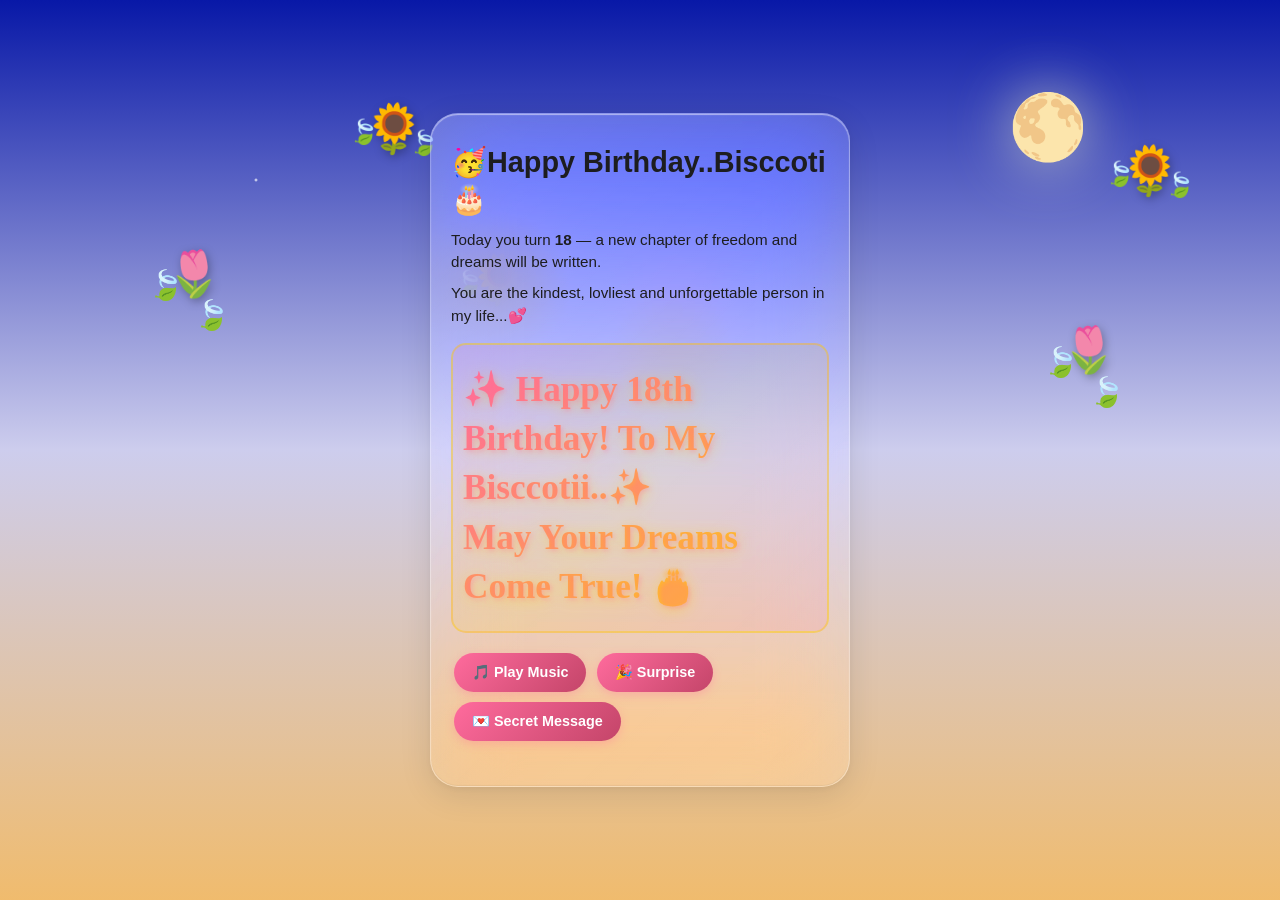
==== index.html @ 406bc532 "😍" ====
<!DOCTYPE html>
<html lang="en">
<head>
  <meta charset="UTF-8" />
  <meta name="viewport" content="width=device-width, initial-scale=1.0" />
  <title>Happy 18th Birthday 💖</title>
  <link rel="stylesheet" href="styles.css">
</head>
<body>

  <audio id="music" loop>
    <source src="Ek Ka Nam Sinu Ringtone Download - MobCup.Com.Co.mp3" type="audio/mpeg">
  </audio>

  <div class="card">
    <h1>🥳Happy Birthday..Bisccoti🎂</h1>

    <p>Today you turn <strong>18</strong> — a new chapter of freedom and dreams will be written.</p>
    <p>You are the kindest, lovliest and unforgettable person in my life...💕</p>

    <div class="slideshow">
      <h2 class="birthday-message">✨ Happy 18th Birthday! To My Bisccotii..✨<br>May Your Dreams Come True! 🎂</h2>
    </div>

    <div>
      <button onclick="playMusic()">🎵 Play Music</button>
      <button onclick="showSurprise()">🎉 Surprise</button>
      <button onclick="revealSecret()">💌 Secret Message </button>
    </div>
    <footer></footer>
    <div class="secret" id="secretMsg">
     
      
      <strong>Happy Birthday!</strong> uss insaan ko... jo Mere liye puuri duniya jaisi hai,
      and i can't explain this in words.
      <br><br>
      Ki mai kitna <strong>Sukrguzaar</strong> hun,ki wo meri zindagi mai ayi.
      <br><br>
      <strong>Thank You For Being The Reason Behind My Smiles..🤗</strong>
      <br>
      <strong>THANK YOU,</strong> mujhe samajhne k liye,jaise koi aur nahi samajh paaya...
      <br><br>
      Aur haar haal mein mere saath khade rehne k liye... <strong>THANK YOU🥰</strong>
      <br><br>
      <strong>Paata hai...? Tu mere liye ..</strong> universe ka blessing si hai..🌟
      <br>
      <strong>Ek proof..ki, miracles to happen.</strong>
      <br><br>
      And i'll alwyas be grateful for the day'
      <br>
      Jab hum dono ka accidentally chatting start hua,
      <br>
      aur usse v jyada is baat k liye ki... 
      <br>
      <strong>Hum Rukk Gaye , Hum Saath Rahe.</strong>
      <br><br>
      <strong>Toh...aaj ka din sirf Tumhara hai.</strong>
      <br>
      Uss khoobsurat insaan ka....jo, mere har din ko thoda aur behetar banata hai...
      <br><br>
      <strong>Apni choti choti sararaat bhare harkaton se..</strong>
      <br>
      <strong>Galti hone par samjhate hue... </strong>
      <br><br>
      Have The Most 😉 Amazing Birthday..🍮
      <br>
      Cause You Deserve Nothing Less🤗🥰
      <br><br>
      <blockquote>
           <strong>"Life is better with a best friend who is just as weird as you are.😁"</strong> 
        </blockquote>
      <h3>Why You're The Best For Me:</h3>
            <ul>
                <li><strong>Paagalpan:</strong> 100%</li>
                <li><strong>Chaos Level:</strong> Maximum</li>
                <li><strong>Vibe:</strong> Full with confusion 😂😂</li>
            </ul>
            <p><strong>🎈🎊✨🎉IT'S PARTY TIME......🎉✨🎊🎈</strong></p>
        <button type="button" onclick="alert('You are now comitted to arrange a Party (regards for Birthday) for me or us here also..!😁 ')">Click for Birthday Party!</button>
        <br>
        <button><a href="special.html">At last!💌</a></button>
        

      

    
  </div>

  <script src="script.js"></script>
</body>
</html>
---- styles.css ----
* {
      box-sizing: border-box;
    }

    @import url('https://fonts.googleapis.com/css2?family=Pacifico&family=Dancing+Script:wght@700&display=swap');

    body {
      margin: 0;
      font-family: Arial, Helvetica, sans-serif;
      min-height: 100vh;
      overflow-x: hidden;
      overflow-y: auto;
      display: flex;
      align-items: center;
      justify-content: center;
      background: linear-gradient(to bottom, #0818a7, #b3b3e4a8, #e68f0e9a);
      position: relative;
    }

    body::before {
  content: '🌕';
  position: fixed;
  top: 10%;
  right: 15%;
  font-size: 4rem;
  filter: drop-shadow(0 0 30px rgba(255, 255, 200, 0.6));
  animation: float-moon 6s ease-in-out infinite;
  pointer-events: none;
  z-index: 1;
}

@keyframes float-moon {
  0%, 100% { transform: translateY(0px) rotate(-15deg); }
  50% { transform: translateY(-20px) rotate(-15deg); }
}

    body::after {
  content: '';
  position: fixed;
  top: 0;
  left: 0;
  right: 0;
  bottom: 0;
  background-image: 
    radial-gradient(2px 2px at 10% 10%, white, transparent);
  background-size: 200% 200%;
  background-position: 0 0;
  animation: twinkle-stars 4s ease-in-out infinite;
  pointer-events: none;
  z-index: 1;
}

@keyframes twinkle-stars {
  0%, 100% { opacity: 1; }
  50% { opacity: 0.5; }
}

    .flower {
      position: fixed;
      z-index: 2;
      pointer-events: none;
      display: flex;
      flex-direction: column;
      align-items: center;
    }

    .flower-bloom {
      animation: sway 3s ease-in-out infinite, gentle-bloom 2s ease-out;
    }

    @keyframes sway {
      0%, 100% { transform: rotate(0deg); }
      25% { transform: rotate(-2deg); }
      75% { transform: rotate(2deg); }
    }

    @keyframes gentle-bloom {
      0% { transform: scale(0) rotate(-45deg); opacity: 0; }
      50% { transform: scale(1.1) rotate(5deg); }
      100% { transform: scale(1) rotate(0deg); opacity: 1; }
    }

    .sunflower-head {
      font-size: 3rem;
      filter: drop-shadow(2px 3px 5px rgba(0,0,0,0.3));
      position: relative;
    }

    .sunflower-stem {
      width: 4px;
      height: 18px;
      background: linear-gradient(to bottom, #2d5016, #4a7c28);
      border-radius: 2px;
      position: relative;
      box-shadow: 1px 0 3px rgba(0,0,0,0.2);
    }

    .sunflower-leaf {
      position: absolute;
      font-size: 1.5rem;
      animation: leaf-sway 3s ease-in-out infinite;
    }

    .sunflower-leaf.left {
      left: -15px;
      top: 30%;
      transform-origin: right center;
    }

    .sunflower-leaf.right {
      right: -15px;
      top: 50%;
      transform-origin: left center;
    }

    @keyframes leaf-sway {
      0%, 100% { transform: rotate(0deg); }
      50% { transform: rotate(-5deg); }
    }

    .tulip-head {
      font-size: 2.8rem;
      filter: drop-shadow(2px 3px 5px rgba(0,0,0,0.3));
    } 

    .tulip-stem {
      width: 3px;
      height: 17px;
      background: linear-gradient(to bottom, #2d5016, #4a7c28);
      border-radius: 2px;
      box-shadow: 1px 0 3px rgba(0,0,0,0.2);
    }

    .tulip-leaf {
      position: absolute;
      font-size: 1.8rem;
      animation: leaf-sway 3.5s ease-in-out infinite;
    }

    .tulip-leaf.left {
      left: -18px;
      top: 40%;
      transform-origin: right center;
    }

    .tulip-leaf.right {
      right: -18px;
      top: 60%;
      transform-origin: left center;
      color: white;
      text-align: center;
      padding: 20px 10px;
    }

    /* Generate flowers dynamically */
    @keyframes float-up {
      0% { transform: translateY(100vh) rotate(0deg); }
      100% { transform: translateY(-20vh) rotate(360deg); }
    }

   .card {
      background: linear-gradient(135deg, 
        rgba(255, 255, 255, 0.25) 0%,
        rgba(255, 255, 255, 0.15) 50%,
        rgba(255, 255, 255, 0.2) 100%);
      backdrop-filter: blur(40px) saturate(180%);
      -webkit-backdrop-filter: blur(40px) saturate(180%);
      border: 1px solid rgba(255, 255, 255, 0.3);
      border-radius: 28px;
      padding: 25px 20px;
      width: 100%;
      max-width: 420px;
      box-shadow: 
        0 8px 32px rgba(0, 0, 0, 0.1),
        0 2px 8px rgba(0, 0, 0, 0.05),
        inset 0 1px 1px rgba(255, 255, 255, 0.5),
        inset 0 -1px 1px rgba(0, 0, 0, 0.05);
      animation: float 4s ease-in-out infinite;
      position: relative;
      z-index: 10;
      margin: 20px auto;
      color: #1d1d1f;
    }

    @keyframes float {
      0%,100% { transform: translateY(0); }
      50% { transform: translateY(-10px); }
    }

    h1 {
      font-size: 1.8rem;
      margin: 5px 0 10px 0;
      animation: pulse 2s infinite;
      line-height: 1.3;
    }

    @keyframes pulse {
      0% { transform: scale(1); }
      50% { transform: scale(1.05); }
      100% { transform: scale(1); }
    }

    p {
      font-size: 0.95rem;
      line-height: 1.5;
      margin: 8px 0;
    }

    button {
      padding: 11px 18px;
      border: none;
      border-radius: 25px;
      background: linear-gradient(135deg, #ff6b9d, #c44569);
      color: white;
      font-weight: bold;
      margin: 5px 3px;
      cursor: pointer;
      transition: transform 0.2s;
      font-size: 0.9rem;
      white-space: nowrap;
      box-shadow: 0 3px 10px rgba(255, 107, 157, 0.3);
    }

    button:hover {
      transform: scale(1.1);
      background: linear-gradient(135deg, #ff5582, #b33a5a);
      box-shadow: 0 5px 20px rgba(255, 107, 157, 0.4);
    }

    button:active {
      transform: scale(0.95);
    }

    .slideshow {
      margin: 15px 0;
      padding: 20px 10px;
      background: linear-gradient(135deg, #ff6b9d20, #ffd70020, #ff6b9d20);
      border-radius: 15px;
      border: 2px solid rgba(255, 200, 0, 0.4);
    }

    .birthday-message {
      font-family: 'Pacifico', cursive;
      font-size: 2.2rem;
      background: linear-gradient(135deg, #ff6b9d, #ffd700, #ff1493, #ff6b9d);
      background-size: 300% 300%;
      -webkit-background-clip: text;
      -webkit-text-fill-color: transparent;
      background-clip: text;
      animation: gradient-shift 3s ease infinite, float-text 3s ease-in-out infinite;
      text-shadow: 2px 2px 4px rgba(255, 107, 157, 0.3);
      line-height: 1.4;
      margin: 0;
      filter: drop-shadow(0 2px 8px rgba(255, 215, 0, 0.4));
    }

    @keyframes gradient-shift {
      0%, 100% { background-position: 0% 50%; }
      50% { background-position: 100% 50%; }
    }

    @keyframes float-text {
      0%, 100% { transform: translateY(0px); }
      50% { transform: translateY(-5px); }
    }

    .slideshow img {
      width: 100%;
      height: 100%;
      object-fit: cover;
    }

    .secret {
      display: none;
      margin-top: 12px;
      padding: 15px 12px;
      background: rgba(255, 255, 255, 0.7);
      border-radius: 10px;
      border: 2px solid rgba(255, 200, 0, 0.4);
      color: #2c3e50;
      font-size: 0.9rem;
      line-height: 1.7;
      max-height: none;
      overflow: visible;
      text-align: left;
    }

    .secret-photo {
      width: 100%;
      max-width: 300px;
      height: auto;
      border-radius: 12px;
      margin: 15px auto 10px auto;
      display: block;
      border: 3px solid rgba(255, 200, 0, 0.5);
      box-shadow: 0 5px 15px rgba(0, 0, 0, 0.2);
    }

    footer {
      margin-top: 15px;
      font-size: 0.85rem;
      opacity: 0.9;
    }

    /* Fireworks Styles */
    .rocket {
      position: fixed;
      width: 4px;
      height: 15px;
      background: linear-gradient(to bottom, #fff, #ff6b35);
      border-radius: 2px;
      box-shadow: 0 0 10px #ff6b35;
      z-index: 5;
      pointer-events: none;
    }

    .trail {
      position: fixed;
      width: 3px;
      height: 3px;
      background: radial-gradient(circle, #ffaa00, transparent);
      border-radius: 50%;
      animation: fadeTrail 0.5s ease-out forwards;
      z-index: 5;
      pointer-events: none;
    }

    @keyframes fadeTrail {
      from { opacity: 1; transform: scale(1); }
      to { opacity: 0; transform: scale(0.3); }
    }

    .firework {
      position: fixed;
      width: 5px;
      height: 5px;
      border-radius: 50%;
      pointer-events: none;
      z-index: 5;
    }

    .spark {
      position: fixed;
      width: 3px;
      height: 3px;
      background: white;
      border-radius: 50%;
      box-shadow: 0 0 6px currentColor;
      z-index: 5;
      pointer-events: none;
    }

    @keyframes explode {
      0% {
        transform: translate(0, 0) scale(1);
        opacity: 1;
      }
      50% {
        opacity: 1;
      }
      100% {
        transform: translate(
          calc(var(--dx) * 80px),
          calc(var(--dy) * 80px + 40px)
        ) scale(0.1);
        opacity: 0;
      }
    }

    @keyframes flash {
      0% {
        transform: scale(0);
        opacity: 1;
      }
      20% {
        transform: scale(1.5);
        opacity: 0.8;
      }
      100% {
        transform: scale(3);
        opacity: 0;
      }
    }

    .flash {
      position: fixed;
      width: 100px;
      height: 100px;
      border-radius: 50%;
      background: radial-gradient(circle, rgba(255,255,255,0.8), transparent);
      animation: flash 0.4s ease-out forwards;
      pointer-events: none;
      z-index: 5;
    }

    /* Mobile optimizations */
    @media (max-width: 480px) {
      .card {
        max-width: 98%;
        padding: 18px 12px;
      }

      h1 {
        font-size: 1.6rem;
      }

      p {
        font-size: 0.88rem;
      }

      button {
        padding: 10px 15px;
        font-size: 0.85rem;
        margin: 4px 2px;
      }

      .slideshow {
        padding: 15px 8px;
      }

      .birthday-message {
        font-size: 1.8rem;
      }

      .slideshow {
        height: 180px;
      }

      .secret {
        font-size: 0.85rem;
        padding: 10px;
      }
    }

    @media (max-width: 360px) {
      .card {
        padding: 15px 10px;
      }

      h1 {
        font-size: 1.4rem;
      }

      p {
        font-size: 0.82rem;
      }

      button {
        padding: 9px 12px;
        font-size: 0.8rem;
        margin: 4px 2px;
      }

      .slideshow {
        height: 160px;
      }

      .birthday-message {
        font-size: 1.5rem;
      }

      .secret {
        font-size: 0.8rem;
      }
    }

    @media (min-width: 481px) {
      .card {
        max-width: 420px;
      }
    }
    footer{
      text-align: center;
    }
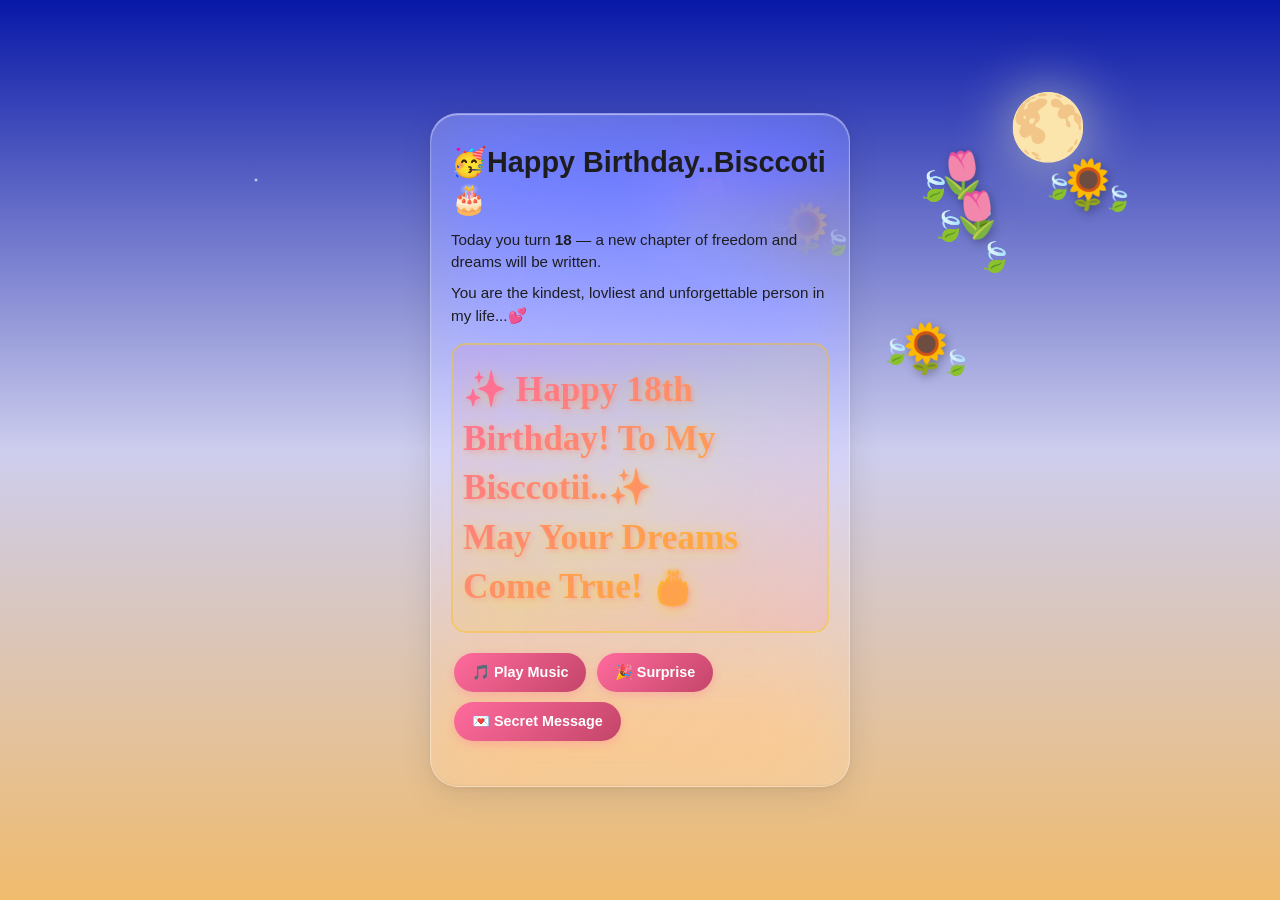
==== commit 229e36bf: "ll" ====
--- a/index.html
+++ b/index.html
@@ -9,7 +9,7 @@
 <body>
 
   <audio id="music" loop>
-    <source src="Ek Ka Nam Sinu Ringtone Download - MobCup.Com.Co.mp3" type="audio/mpeg">
+    <source src="song (online-audio-converter.com).mp3" type="audio/mpeg">
   </audio>
 
   <div class="card">
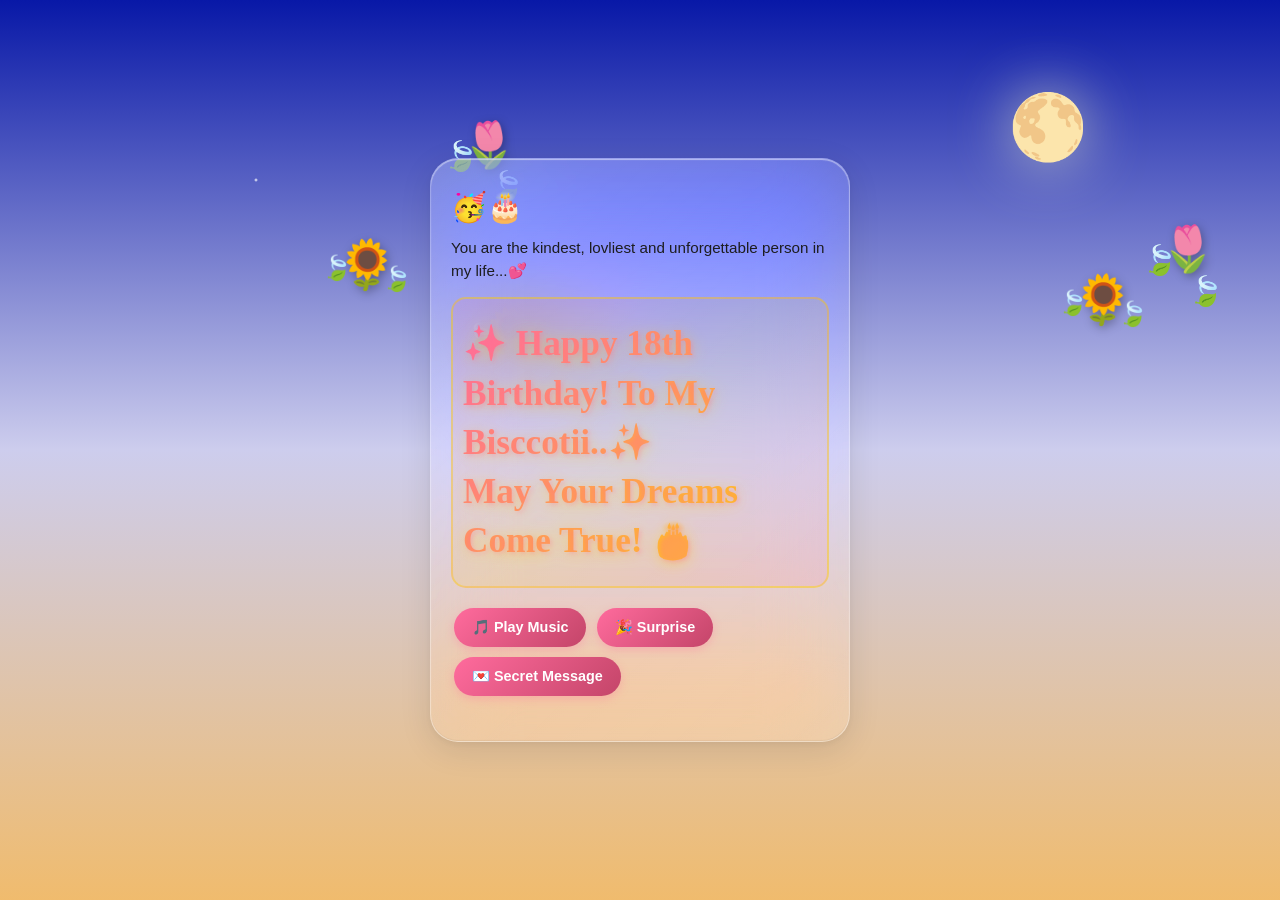
==== commit fbcaadfb: "pkt" ====
--- a/index.html
+++ b/index.html
@@ -3,7 +3,7 @@
 <head>
   <meta charset="UTF-8" />
   <meta name="viewport" content="width=device-width, initial-scale=1.0" />
-  <title>Happy 18th Birthday 💖</title>
+  <title>Happy  💖</title>
   <link rel="stylesheet" href="styles.css">
 </head>
 <body>
@@ -13,9 +13,9 @@
   </audio>
 
   <div class="card">
-    <h1>🥳Happy Birthday..Bisccoti🎂</h1>
+    <h1>🥳🎂</h1>
 
-    <p>Today you turn <strong>18</strong> — a new chapter of freedom and dreams will be written.</p>
+
     <p>You are the kindest, lovliest and unforgettable person in my life...💕</p>
 
     <div class="slideshow">
@@ -31,7 +31,7 @@
     <div class="secret" id="secretMsg">
      
       
-      <strong>Happy Birthday!</strong> uss insaan ko... jo Mere liye puuri duniya jaisi hai,
+      <strong>uss insaan ko !</strong> ... jo Mere liye puuri duniya jaisi hai,
       and i can't explain this in words.
       <br><br>
       Ki mai kitna <strong>Sukrguzaar</strong> hun,ki wo meri zindagi mai ayi.
@@ -48,7 +48,7 @@
       <br><br>
       And i'll alwyas be grateful for the day'
       <br>
-      Jab hum dono ka accidentally chatting start hua,
+      Jab hum dono ka chatting start hua,
       <br>
       aur usse v jyada is baat k liye ki... 
       <br>
@@ -67,7 +67,7 @@
       Cause You Deserve Nothing Less🤗🥰
       <br><br>
       <blockquote>
-           <strong>"Life is better with a best friend who is just as weird as you are.😁"</strong> 
+           <strong>"Life is better with a special friend who is just as weird as you are.😁"</strong> 
         </blockquote>
       <h3>Why You're The Best For Me:</h3>
             <ul>
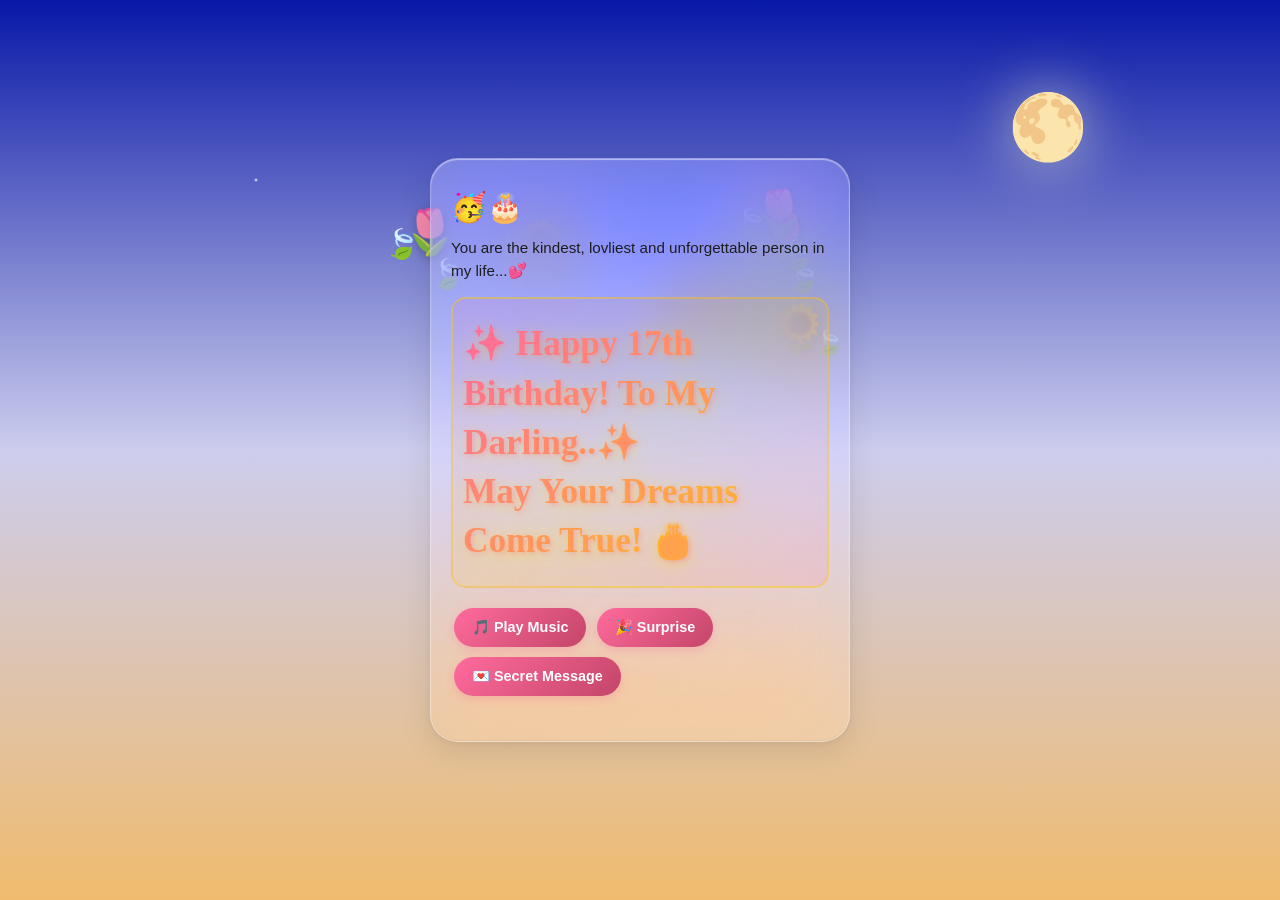
==== commit b9739132: "Update index.html" ====
--- a/index.html
+++ b/index.html
@@ -3,7 +3,7 @@
 <head>
   <meta charset="UTF-8" />
   <meta name="viewport" content="width=device-width, initial-scale=1.0" />
-  <title>Happy  💖</title>
+  <title>KHIROD JAAN...💖</title>
   <link rel="stylesheet" href="styles.css">
 </head>
 <body>
@@ -19,7 +19,7 @@
     <p>You are the kindest, lovliest and unforgettable person in my life...💕</p>
 
     <div class="slideshow">
-      <h2 class="birthday-message">✨ Happy 18th Birthday! To My Bisccotii..✨<br>May Your Dreams Come True! 🎂</h2>
+      <h2 class="birthday-message">✨ Happy 17th Birthday! To My Darling..✨<br>May Your Dreams Come True! 🎂</h2>
     </div>
 
     <div>
@@ -31,44 +31,90 @@
     <div class="secret" id="secretMsg">
      
       
-      <strong>uss insaan ko !</strong> ... jo Mere liye puuri duniya jaisi hai,
-      and i can't explain this in words.
-      <br><br>
-      Ki mai kitna <strong>Sukrguzaar</strong> hun,ki wo meri zindagi mai ayi.
-      <br><br>
-      <strong>Thank You For Being The Reason Behind My Smiles..🤗</strong>
-      <br>
-      <strong>THANK YOU,</strong> mujhe samajhne k liye,jaise koi aur nahi samajh paaya...
-      <br><br>
-      Aur haar haal mein mere saath khade rehne k liye... <strong>THANK YOU🥰</strong>
-      <br><br>
-      <strong>Paata hai...? Tu mere liye ..</strong> universe ka blessing si hai..🌟
-      <br>
-      <strong>Ek proof..ki, miracles to happen.</strong>
-      <br><br>
-      And i'll alwyas be grateful for the day'
-      <br>
-      Jab hum dono ka chatting start hua,
-      <br>
-      aur usse v jyada is baat k liye ki... 
-      <br>
-      <strong>Hum Rukk Gaye , Hum Saath Rahe.</strong>
-      <br><br>
-      <strong>Toh...aaj ka din sirf Tumhara hai.</strong>
-      <br>
-      Uss khoobsurat insaan ka....jo, mere har din ko thoda aur behetar banata hai...
-      <br><br>
-      <strong>Apni choti choti sararaat bhare harkaton se..</strong>
-      <br>
-      <strong>Galti hone par samjhate hue... </strong>
-      <br><br>
-      Have The Most 😉 Amazing Birthday..🍮
-      <br>
-      Cause You Deserve Nothing Less🤗🥰
-      <br><br>
-      <blockquote>
-           <strong>"Life is better with a special friend who is just as weird as you are.😁"</strong> 
-        </blockquote>
+     <strong>Uss insaan ko...</strong> 😌
+jo mere liye <strong>puri duniya</strong> jaisi hai... 🌍❤️
+haan haan, wahi insaan... <strong>Jaan Bro</strong> 😭😂
+
+Aur honestly... <strong>mai explain hi nahi kar sakta words mein</strong>
+ki mai kitna <strong>sukrguzaar</strong> hoon ki tu meri life mein aayi... 🥹❤️
+(haan, kabhi kabhi lagta hai universe ne mujhe bina apply kiye hi lifetime membership de di 🤣)
+
+<br>
+
+<strong>Thank You For Being The Reason Behind My Smiles..🤗</strong>
+Aur haan... meri faltu ki hasi ke peeche bhi tera hi haath hai. 😂
+
+<strong>THANK YOU,</strong>
+mujhe samajhne ke liye...
+jabki bhai, kabhi kabhi <strong>mujhe khud nahi samajh aata mai kya kar raha hoon</strong> 😭😂
+
+Har haal mein mere saath khade rehne ke liye... <strong>THANK YOU🥰</strong>
+chahe mai sahi rahun, galat rahun, ya phir full-time nautanki mode mein rahun. 🤡❤️
+
+<br>
+
+<strong>Paata hai...? Tu mere liye...</strong>
+universe ka ek <strong>blessing</strong> si hai... 🌟
+bas thoda sa pagal, thoda sa irritating...
+aur <strong>100% meri favourite.</strong> 😂❤️
+
+<strong>Ek proof...</strong>
+ki <em>miracles toh sach mein happen karte hain.</em>
+kyunki itna amazing insaan meri life mein kaise aa gaya...
+yeh toh NASA ko bhi research karna chahiye. 🚀🤣
+
+<br>
+
+And I'll always be grateful for that day... 🥹
+jab hum dono ki Dosti start hua... 💬❤️
+
+Aur usse bhi zyada grateful is baat ke liye ki...
+
+<strong>Hum Rukk Gaye.
+Hum Saath Rahe. ❤️</strong>
+
+Bich mein kitni bhi bakchodi, arguments, mood swings aur
+“haan theek hai 😒” wale moments aaye...
+fir bhi humne ek dusre ko chhoda nahi. 🫂❤️
+
+<br>
+
+<strong>Toh... aaj ka din sirf TUMHARA hai. 🎂👑</strong>
+
+Uss khoobsurat insaan ka...
+jo mere har din ko thoda aur better banata hai... ❤️
+
+Apni choti-choti <strong>sharaarat bhari harkaton</strong> se... 😏😂
+Mujhe pareshaan karke... 😑
+Phir khud hi mana ke... 🥹
+Aur galti hone par mujhe samjha ke... 😌
+
+Matlab basically... <strong>ek hi insaan mein dost + therapist + teacher + troublemaker sab kuch mil gaya. 🤣❤️</strong>
+
+<br>
+
+<strong>Have The Most 😉 AMAZING Birthday...🎂🥳</strong>
+
+Khush reh, hasta reh, pagalpan karta reh...
+aur haan, <strong>mujhe bhi jhelta reh..</strong> 😂❤️
+
+Cause...
+
+<strong>You Deserve Nothing Less Than All The Happiness In The World. 🤗🥰</strong>
+
+Aur ek baat yaad rakh...
+
+<strong>Tu sirf mera “special person” nahi hai...</strong> <strong>Tu mera favourite headache bhi hai. 😂❤️</strong>
+
+<br>
+
+<blockquote>
+<strong>"Life is better with a special friend who is just as weird as you are...😁  
+Aur meri kismat toh aur bhi better hai, kyunki mujhe TU mili." ❤️</strong>
+</blockquote>
+
+<strong>Happy Birthday, Jaan Bro! 🥹❤️🎂</strong> <strong>Stay weird. Stay cute. Stay mine... bas zyada attitude mat dikhana. 🤣🫶</strong>
+
       <h3>Why You're The Best For Me:</h3>
             <ul>
                 <li><strong>Paagalpan:</strong> 100%</li>
@@ -76,7 +122,7 @@
                 <li><strong>Vibe:</strong> Full with confusion 😂😂</li>
             </ul>
             <p><strong>🎈🎊✨🎉IT'S PARTY TIME......🎉✨🎊🎈</strong></p>
-        <button type="button" onclick="alert('You are now comitted to arrange a Party (regards for Birthday) for me or us here also..!😁 ')">Click for Birthday Party!</button>
+        <button type="button" onclick="alert('You are now comitted to arrange a Party (regards for Birthday) for me or us here also..!😁 Happy Birthday chote..bhai------From:- Piyush😎')">Click for Birthday Party!</button>
         <br>
         <button><a href="special.html">At last!💌</a></button>
         
@@ -88,4 +134,4 @@
 
   <script src="script.js"></script>
 </body>
-</html>+</html>
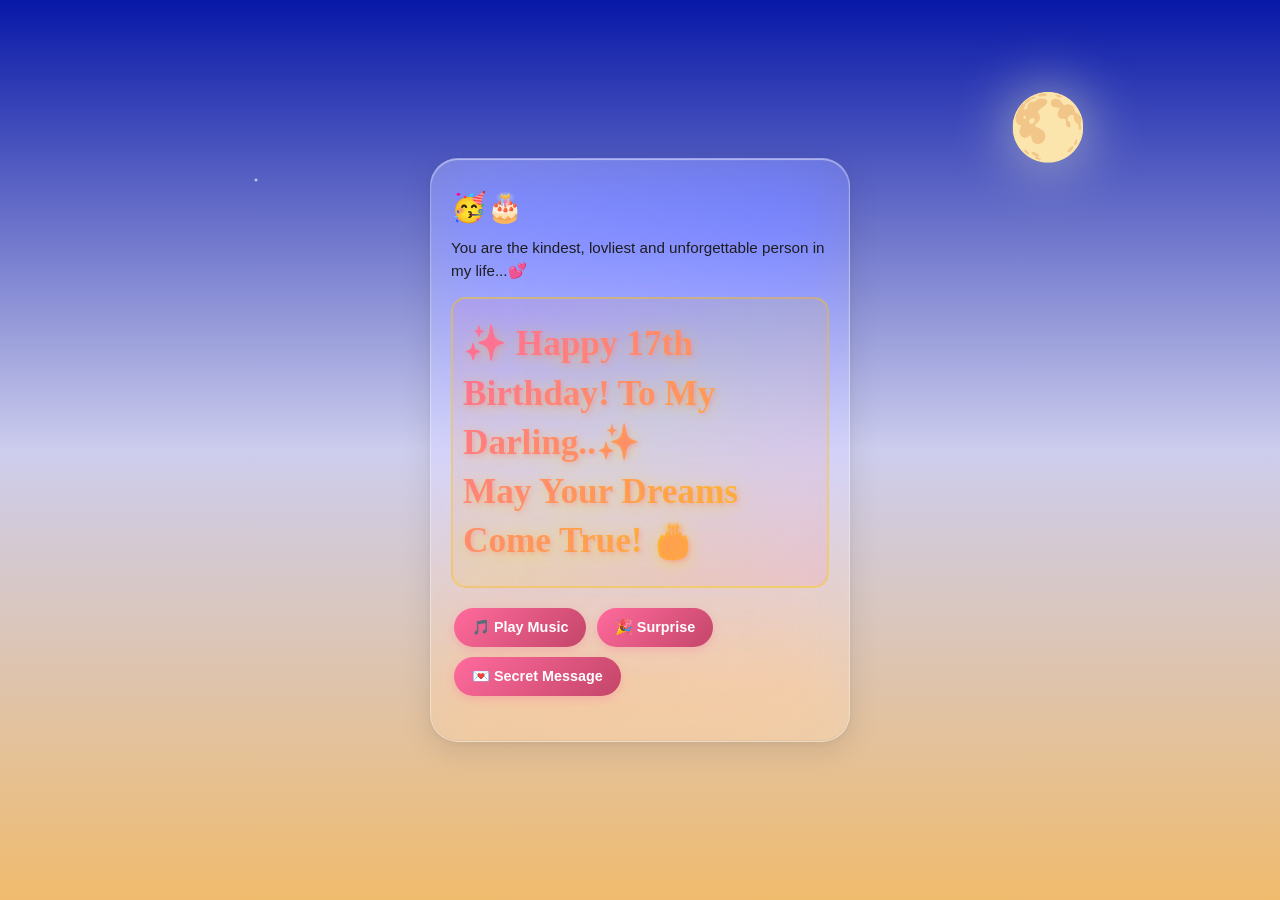
==== commit 6e9701aa: "Update index.html" ====
--- a/index.html
+++ b/index.html
@@ -9,7 +9,7 @@
 <body>
 
   <audio id="music" loop>
-    <source src="song (online-audio-converter.com).mp3" type="audio/mpeg">
+    <source src="teri-aankhon-mein-song-divya-k-darshan-r-neha-k-pearl-v-manan-b-radhika-vinay_i6uzpppn.mp3" type="audio/mpeg">
   </audio>
 
   <div class="card">
--- a/styles.css
+++ b/styles.css
@@ -55,108 +55,9 @@
   50% { opacity: 0.5; }
 }
 
-    .flower {
-      position: fixed;
-      z-index: 2;
-      pointer-events: none;
-      display: flex;
-      flex-direction: column;
-      align-items: center;
-    }
-
-    .flower-bloom {
-      animation: sway 3s ease-in-out infinite, gentle-bloom 2s ease-out;
-    }
-
-    @keyframes sway {
-      0%, 100% { transform: rotate(0deg); }
-      25% { transform: rotate(-2deg); }
-      75% { transform: rotate(2deg); }
-    }
-
-    @keyframes gentle-bloom {
-      0% { transform: scale(0) rotate(-45deg); opacity: 0; }
-      50% { transform: scale(1.1) rotate(5deg); }
-      100% { transform: scale(1) rotate(0deg); opacity: 1; }
-    }
-
-    .sunflower-head {
-      font-size: 3rem;
-      filter: drop-shadow(2px 3px 5px rgba(0,0,0,0.3));
-      position: relative;
-    }
-
-    .sunflower-stem {
-      width: 4px;
-      height: 18px;
-      background: linear-gradient(to bottom, #2d5016, #4a7c28);
-      border-radius: 2px;
-      position: relative;
-      box-shadow: 1px 0 3px rgba(0,0,0,0.2);
-    }
-
-    .sunflower-leaf {
-      position: absolute;
-      font-size: 1.5rem;
-      animation: leaf-sway 3s ease-in-out infinite;
-    }
-
-    .sunflower-leaf.left {
-      left: -15px;
-      top: 30%;
-      transform-origin: right center;
-    }
-
-    .sunflower-leaf.right {
-      right: -15px;
-      top: 50%;
-      transform-origin: left center;
-    }
-
-    @keyframes leaf-sway {
-      0%, 100% { transform: rotate(0deg); }
-      50% { transform: rotate(-5deg); }
-    }
-
-    .tulip-head {
-      font-size: 2.8rem;
-      filter: drop-shadow(2px 3px 5px rgba(0,0,0,0.3));
-    } 
-
-    .tulip-stem {
-      width: 3px;
-      height: 17px;
-      background: linear-gradient(to bottom, #2d5016, #4a7c28);
-      border-radius: 2px;
-      box-shadow: 1px 0 3px rgba(0,0,0,0.2);
-    }
-
-    .tulip-leaf {
-      position: absolute;
-      font-size: 1.8rem;
-      animation: leaf-sway 3.5s ease-in-out infinite;
-    }
-
-    .tulip-leaf.left {
-      left: -18px;
-      top: 40%;
-      transform-origin: right center;
-    }
-
-    .tulip-leaf.right {
-      right: -18px;
-      top: 60%;
-      transform-origin: left center;
-      color: white;
-      text-align: center;
-      padding: 20px 10px;
-    }
-
-    /* Generate flowers dynamically */
-    @keyframes float-up {
-      0% { transform: translateY(100vh) rotate(0deg); }
-      100% { transform: translateY(-20vh) rotate(360deg); }
-    }
+   
+
+   
 
    .card {
       background: linear-gradient(135deg, 
@@ -471,4 +372,4 @@
     }
     footer{
       text-align: center;
-    }+    }
